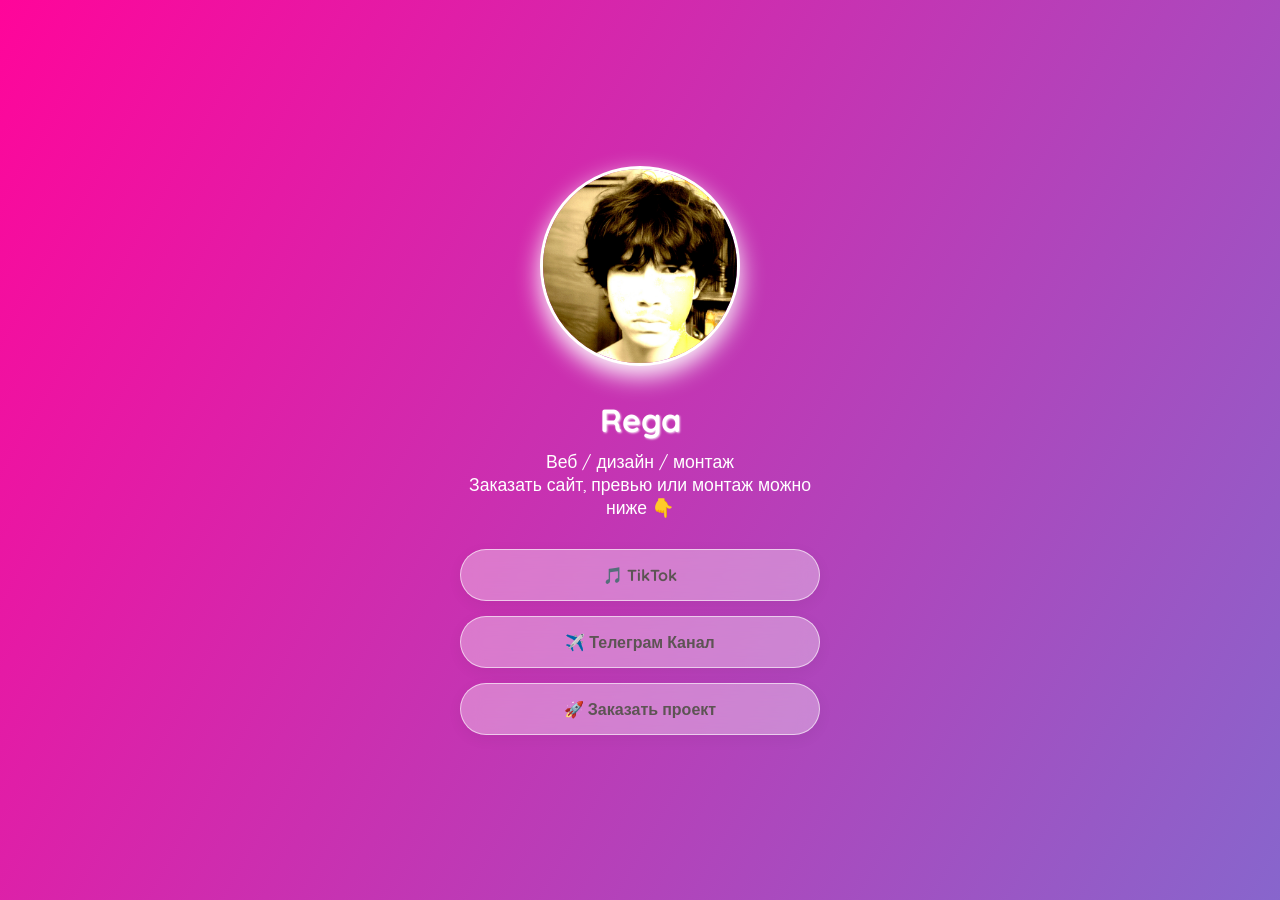
==== index.html @ cb433e3b "Add files via upload" ====
<!DOCTYPE html>
<html lang="ru">
<head>
    <meta charset="UTF-8">
    <meta name="viewport" content="width=device-width, initial-scale=1.0">
    <title>Навигация</title>

    <!-- Google Fonts -->
    <link rel="preconnect" href="https://fonts.googleapis.com">
    <link rel="preconnect" href="https://fonts.gstatic.com" crossorigin>
    <link href="https://fonts.googleapis.com/css2?family=Quicksand:wght@500;700&display=swap" rel="stylesheet">

    <!-- CSS -->
    <link rel="stylesheet" href="style.css">
</head>
<body>
    <div class="overlay-background"></div>

    <div class="card-container">
        
        <img src="2.jpg" class="profile-photo">

        <h1>Rega</h1>
        <p>Веб / дизайн / монтаж
        <br>
            Заказать сайт, превью или монтаж можно ниже 👇</p>

        <div class="buttons-wrapper">
            <a href="https://www.tiktok.com/@rega22525?_r=1&_t=ZS-93MkCzXWfCC" class="btn tiktok">
                <span>🎵 TikTok</span>
            </a>
            <a href="https://t.me/cutzon1" class="btn telegram">
                <span>✈️ Телеграм Канал</span>
            </a>
            <a href="2index.html" class="btn telegram">
                <span>🚀 Заказать проект </span></span>
            </a>
        </div>
    </div>

</body>
</html>
---- style.css ----
* {
    margin: 0;
    padding: 0;
    box-sizing: border-box;
}

body {
    font-family: 'Quicksand', sans-serif;
    min-height: 100vh;
    display: flex;
    justify-content: center;
    align-items: center;
    overflow-x: hidden;

    background: linear-gradient(300deg, #FF059A, #10C6FF, #FF059A);
    background-size: 400% 400%;
    background-attachment: fixed;
    animation: gradientAnimation 12s ease infinite;
}

/* Анимация градиента */
@keyframes gradientAnimation {
    0% { background-position: 0% 50%; }
    50% { background-position: 100% 50%; }
    100% { background-position: 0% 50%; }
}

/* Контейнер */
.card-container {
    text-align: center;
    padding: 20px;
    width: 90%;
    max-width: 400px;
    animation: slideInDown 1.2s ease-out forwards;
    opacity: 0;
}

/* Фото */
.profile-photo {
    width: 200px;
    height: 200px;
    object-fit: cover;
    border-radius: 50%;
    border: 3px solid #FFFFFF;
    box-shadow: 0 10px 25px rgba(255, 255, 255, 1);
    margin-bottom: 30px;
    background-color: #fff;
}

/* Текст */
h1 {
    color: #FFFFFF;
    font-size: 2rem;
    margin-bottom: 10px;
    text-shadow: 1px 1px 2px rgba(255,255,255,0.8);
}

p {
    color: #FFFFFF;
    margin-bottom: 30px;
    font-size: 1.1rem;
}

/* Кнопки */
.buttons-wrapper {
    display: flex;
    flex-direction: column;
    gap: 15px;
}

.btn {
    text-decoration: none;
    color: #5d5454;
    font-weight: 700;
    padding: 15px 30px;
    border-radius: 50px;

    background: rgba(255, 255, 255, 0.35);
    backdrop-filter: blur(10px);
    -webkit-backdrop-filter: blur(10px);
    border: 1px solid rgba(255, 255, 255, 0.6);
    box-shadow: 0 4px 15px rgba(0, 0, 0, 0.05);

    transition: all 0.3s ease;
    display: flex;
    align-items: center;
    justify-content: center;
    gap: 10px;
}

.btn:hover {
    transform: scale(1.05);
    background: rgba(255, 255, 255, 0.55);
    box-shadow: 0 8px 20px rgba(238, 156, 167, 0.3);
    color: #FF8597;
}

/* Цвета */
.tiktok:hover { color: #000; }
.telegram:hover { color: #0088cc; }

/* Анимация */
@keyframes slideInDown {
    0% {
        opacity: 0;
        transform: translateY(-50px);
    }
    100% {
        opacity: 1;
        transform: translateY(0);
    }
}

/* Адаптив */
@media (max-width: 480px) {
    .profile-photo {
        width: 160px;
        height: 160px;
    }
    h1 {
        font-size: 1.8rem;
    }
}

.overlay-background {
    position: fixed;
    top: 0;
    left: 0;
    width: 100vw;
    height: 100vh;

    background-image: url('оо.png');
    background-size: cover;
    background-position: center;
    background-repeat: no-repeat;

    pointer-events: none;
    z-index: 9999;

    /* 👇 ВАЖНО */
    opacity: 0;
    animation: slideInDown 1.2s ease-out forwards;
}
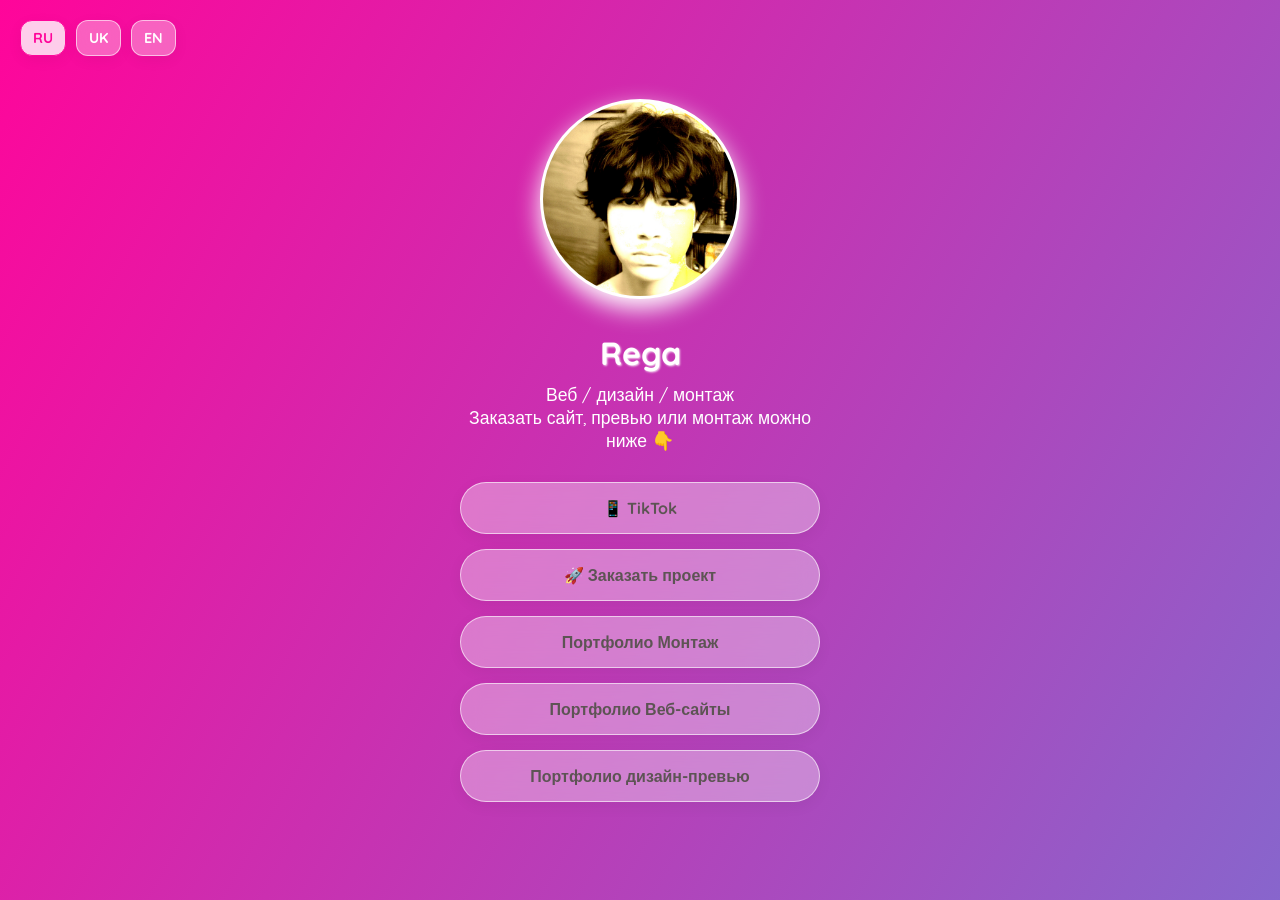
==== commit 71ddd587: "Add files via upload" ====
--- a/index.html
+++ b/index.html
@@ -5,39 +5,51 @@
     <meta name="viewport" content="width=device-width, initial-scale=1.0">
     <title>Навигация</title>
 
-    <!-- Google Fonts -->
     <link rel="preconnect" href="https://fonts.googleapis.com">
     <link rel="preconnect" href="https://fonts.gstatic.com" crossorigin>
     <link href="https://fonts.googleapis.com/css2?family=Quicksand:wght@500;700&display=swap" rel="stylesheet">
 
-    <!-- CSS -->
     <link rel="stylesheet" href="style.css">
 </head>
 <body>
+    <div class="lang-switcher">
+        <button class="lang-btn active" data-lang="ru">RU</button>
+        <button class="lang-btn" data-lang="uk">UK</button>
+        <button class="lang-btn" data-lang="en">EN</button>
+    </div>
+
     <div class="overlay-background"></div>
 
     <div class="card-container">
         
-        <img src="2.jpg" class="profile-photo">
+        <img src="2.jpg" class="profile-photo" alt="Rega">
 
         <h1>Rega</h1>
-        <p>Веб / дизайн / монтаж
-        <br>
-            Заказать сайт, превью или монтаж можно ниже 👇</p>
+        <p>
+            <span data-i18n="about">Веб / дизайн / монтаж</span>
+            <br>
+            <span data-i18n="order_text">Заказать сайт, превью или монтаж можно ниже 👇</span>
+        </p>
 
         <div class="buttons-wrapper">
             <a href="https://www.tiktok.com/@rega22525?_r=1&_t=ZS-93MkCzXWfCC" class="btn tiktok">
-                <span>🎵 TikTok</span>
+                <span data-i18n="tiktok">📱 TikTok</span>
+            </a>
+             <a href="2index.html" class="btn telegram">
+                <span data-i18n="order_btn">🚀 Заказать проект</span>
             </a>
             <a href="https://t.me/cutzon1" class="btn telegram">
-                <span>✈️ Телеграм Канал</span>
+                <span data-i18n="portfolio_video">Портфолио Монтаж</span>
             </a>
-            <a href="2index.html" class="btn telegram">
-                <span>🚀 Заказать проект </span></span>
+            <a href="#" class="btn telegram">
+                <span data-i18n="portfolio_web">Портфолио Веб-сайты</span>
+            </a>
+             <a href="#" class="btn telegram">
+                <span data-i18n="portfolio_design">Портфолио дизайн-превью</span>
             </a>
         </div>
     </div>
 
+    <script src="script.js"></script>
 </body>
 </html>
-
--- a/style.css
+++ b/style.css
@@ -140,4 +140,42 @@
     /* 👇 ВАЖНО */
     opacity: 0;
     animation: slideInDown 1.2s ease-out forwards;
+}
+
+/* --- Стили для переключателя языков --- */
+.lang-switcher {
+    position: absolute;
+    top: 20px;
+    left: 20px;
+    display: flex;
+    gap: 10px;
+    z-index: 10000; /* Чтобы кнопки были поверх фона overlay */
+}
+
+.lang-btn {
+    background: rgba(255, 255, 255, 0.35);
+    backdrop-filter: blur(10px);
+    -webkit-backdrop-filter: blur(10px);
+    border: 1px solid rgba(255, 255, 255, 0.6);
+    color: #ffffff;
+    padding: 8px 12px;
+    border-radius: 12px;
+    cursor: pointer;
+    font-family: inherit;
+    font-weight: 700;
+    font-size: 0.9rem;
+    transition: all 0.3s ease;
+    box-shadow: 0 4px 15px rgba(0, 0, 0, 0.05);
+}
+
+.lang-btn:hover {
+    transform: scale(1.1);
+    background: rgba(255, 255, 255, 0.55);
+}
+
+/* Активная кнопка языка (чтобы было видно, какой выбран) */
+.lang-btn.active {
+    background: rgba(255, 255, 255, 0.8);
+    color: #FF059A;
+    border-color: #FF059A;
 }
